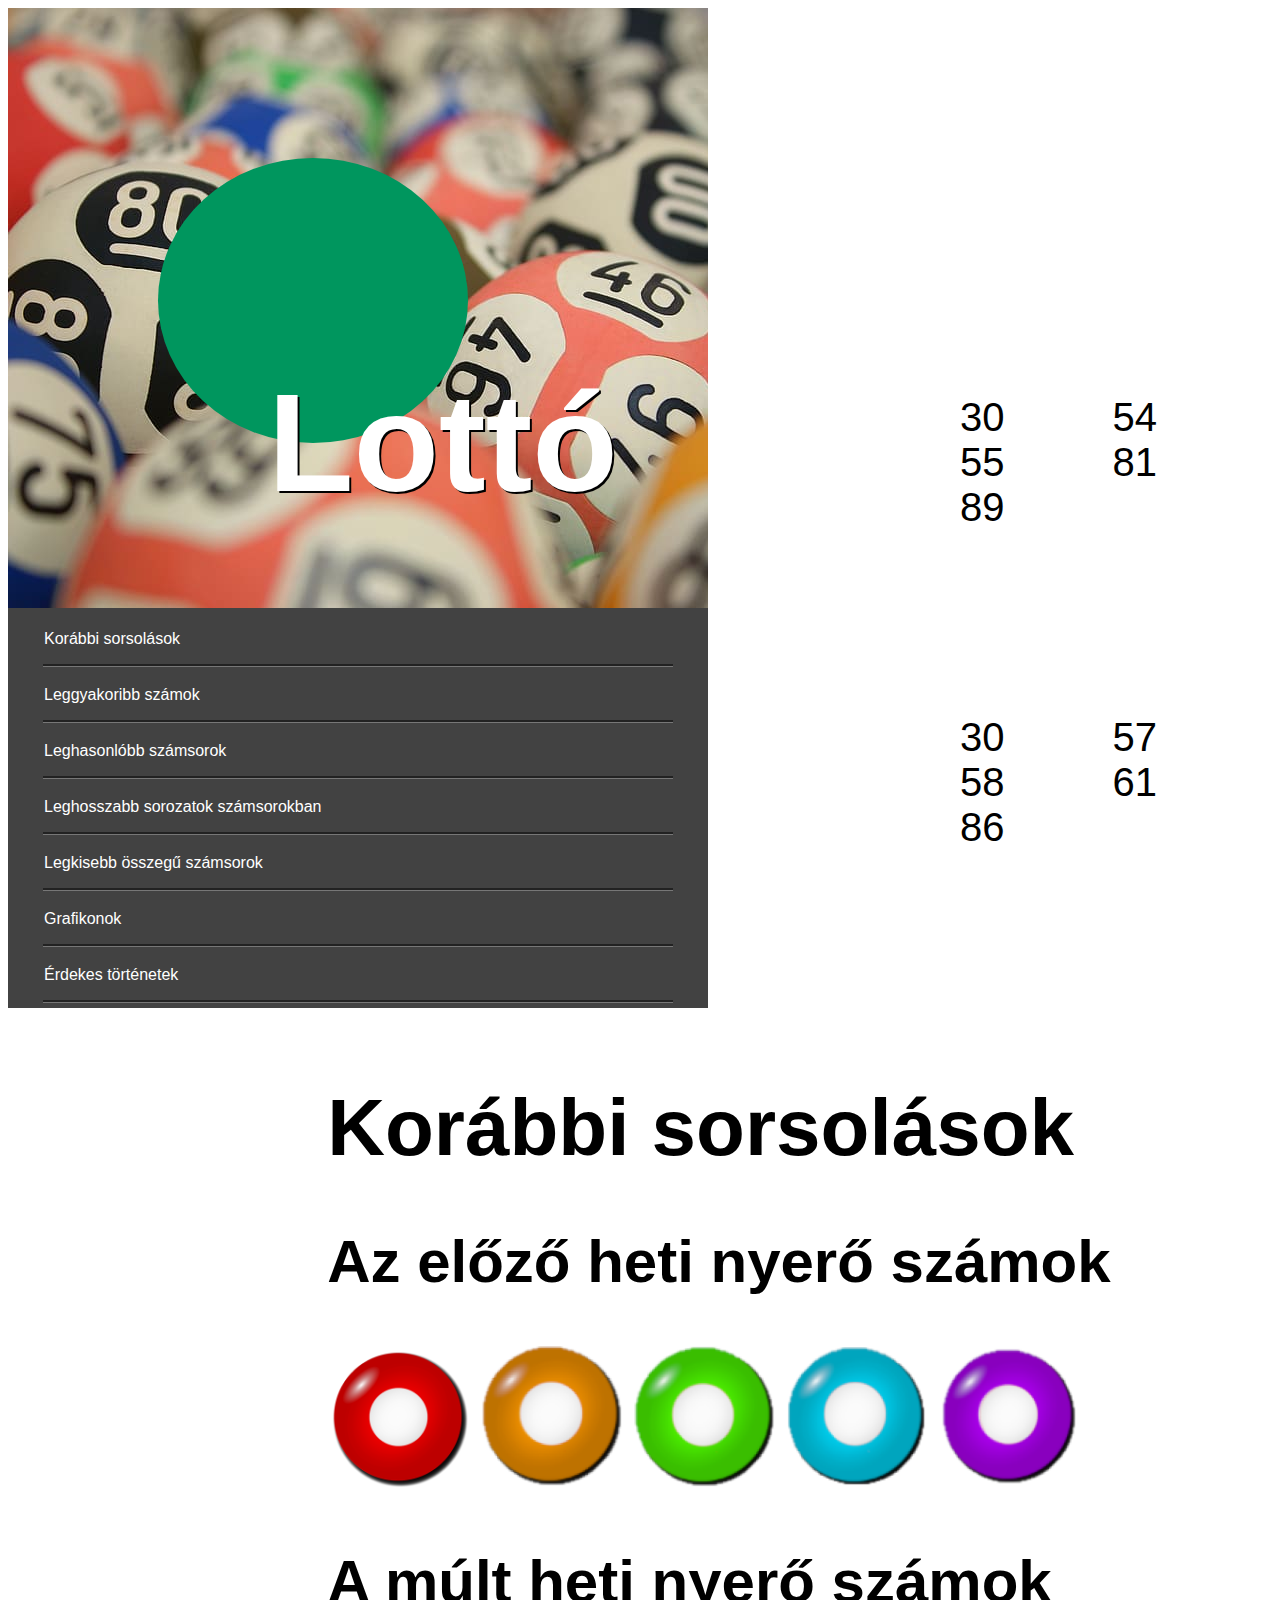
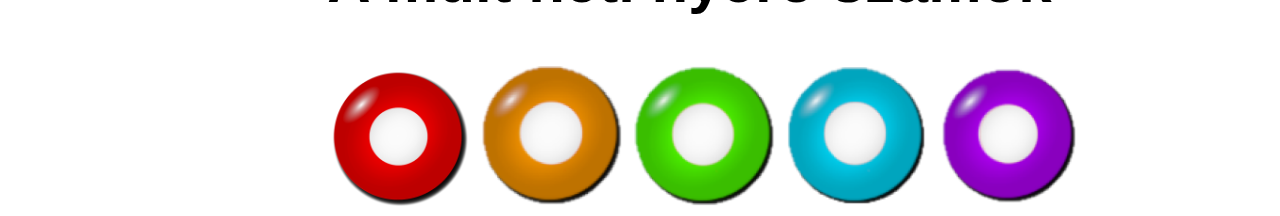
==== index.html @ 153beff1 "számok" ====
<!DOCTYPE html>
<html lang="hu">
<head>
    <meta charset="UTF-8">
    <meta http-equiv="X-UA-Compatible" content="IE=edge">
    <meta name="viewport" content="width=device-width, initial-scale=1.0">
    <title>Lottó</title>
    <link rel="stylesheet" href="style.css">
</head>

<body>
       <div class="bal">
    <div class="feher">
           <header>
                  <div class="koreslotto">    
                      <div id="kör">
                            <h1>
                                   Lottó
                            </h1>
                     </div>
                 </div>
         </header>

       <table class="tablazat">

                     <tr>
                            <td class="nav-item"><a class="nav-link" href="#korabbi">Korábbi sorsolások</td>
                     </tr>
                     <tr>
                            <td>Leggyakoribb számok</td>
                     </tr>
                     <tr>
                            <td>Leghasonlóbb számsorok</td>
                     </tr>
                     <tr>
                            <td>Leghosszabb sorozatok számsorokban</td>
                     </tr>
                     <tr>
                            <td>Legkisebb összegű számsorok</td>
                     </tr>
                     <tr>
                            <td>Grafikonok</td>
                     </tr>
                     <tr>
                            <td>Érdekes történetek</td>
              </tr>

       </table>
    </div>
</div>
    

    <div class="jobb" > <h1 id="korabbi">Korábbi sorsolások</h1>

     <h2>Az előző heti nyerő számok</h2>

   <div class="golyo">
       <p id="p1">30 54 55 81 89</p>
     <img src="golyo.png" alt="piros">
     <img src="sarga.png" alt="sarga">
     <img src="zold.png" alt="zold">
     <img src="kek.png" alt="kek">
     <img src="lila.png" alt="lila">
     
   </div>  




     <h2>A múlt heti nyerő számok</h2>

     <div class="golyo">
       <p id="p2">30 57 58 61 86</p>
       <img src="golyo.png" alt="piros">
       <img src="sarga.png" alt="sarga">
       <img src="zold.png" alt="zold">
       <img src="kek.png" alt="kek">
       <img src="lila.png" alt="lila">
     </div>  
     </id>  </div>
</body>
</html>
---- style.css ----
body{
     font-family: Arial, Helvetica, sans-serif;
     
}

.tablazat{
     border: solid;
     background-color:#424242;
     border-color: #424242;
     width:700px;
     height:400px;
     padding-left: 30px;
     padding-right: 30px;
     
}

td{
     border-bottom: groove
     #777777
     
}

.feher{
     color: white;
     
}
header{
    
     background-image:url(hatter.jpg) ;
     background-repeat: no-repeat;
    height: 600px;
     width: 700px;
position: relative;
     border: top left radius 30px; ;
    
}



 
    
 
 #kör{border:1px solid x00965E;
     background-color: #00965E; 
     color:#ffffff;
     width: 200px; height: 65px;
    
 font-size: 70px;
     text-shadow: 2px 2px #000;
     text-align:center;
    border-radius: 100%; width: 65px;
     padding-left: 20%;
     padding-right: 20%;
    padding-bottom: 20%;
    padding-top: 20%; 

     border-radius: 100%; width: 90px; 
     
     
     
   

 }
    
 .lottó{
     font-size: 70px;
     text-shadow: 2px 2px #000;
   
     
     
 }
 .koreslotto{
     padding-top: 150px;
     padding-left: 150px;
 }

 .bal{
      
    
    float: left;
 }

 .jobb{
     width: 25cm;
   padding-top: 20px;
     padding-left: 100px;
     font-size: 40px;
     float:right
     
 
  }*/

  .golyo {
     width: 100px;
     height: 60px;
 }
 
 
 .golyo img {
     width: 15%;
     height: auto;
 }
 a{
     text-decoration-line: none;
     color: white;
 }

 #p1{
    word-spacing: 97px;
    padding-left: 60px;
    position: absolute;
    left: 900px;
    top: 355px;
 }

 #p2{
    word-spacing: 97px;
    padding-left: 60px;
    position: absolute;
    left: 900px;
    top: 675px;
 }
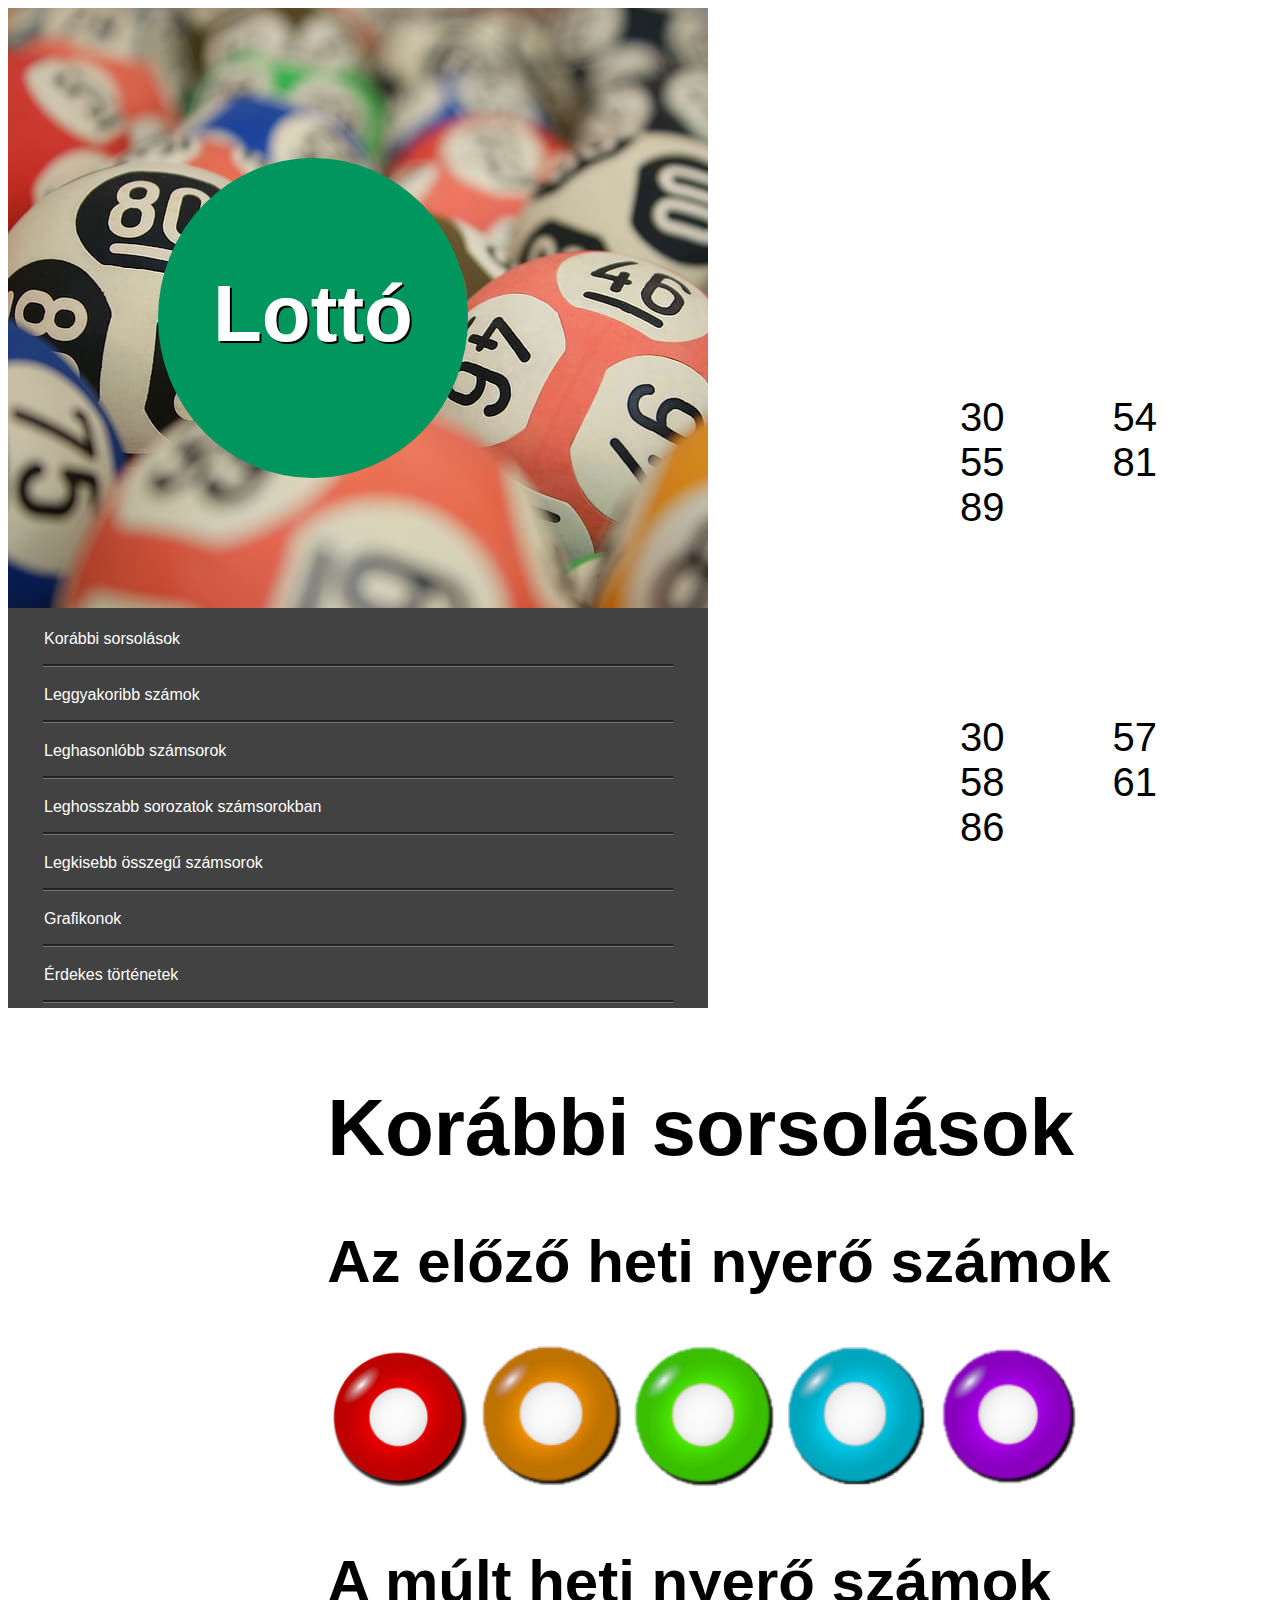
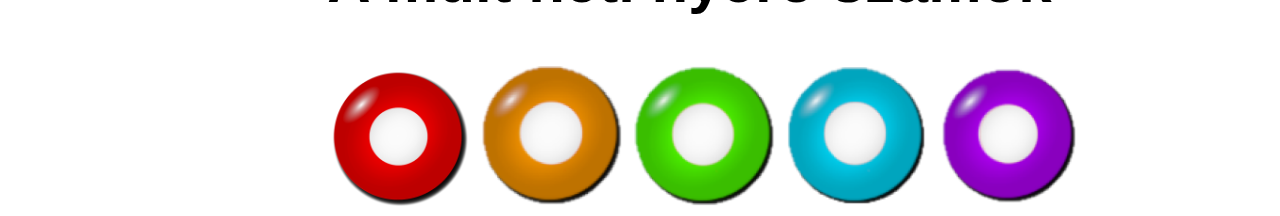
==== commit 55abce54: "lotto kozep" ====
--- a/index.html
+++ b/index.html
@@ -14,7 +14,7 @@
            <header>
                   <div class="koreslotto">    
                       <div id="kör">
-                            <h1>
+                            <h1 class="lottó">
                                    Lottó
                             </h1>
                      </div>
--- a/style.css
+++ b/style.css
@@ -36,21 +36,23 @@
 }
 
 
-
- 
-    
+.lottó{
+     font-size: 80px;
+     text-shadow: 2px 2px #000;
+   margin:auto;
+   text-align: center;
+    }
  
  #kör{border:1px solid x00965E;
      background-color: #00965E; 
      color:#ffffff;
-     width: 200px; height: 65px;
+     width: 200px; height: 100px;
     
- font-size: 70px;
-     text-shadow: 2px 2px #000;
+
      text-align:center;
-    border-radius: 100%; width: 65px;
-     padding-left: 20%;
-     padding-right: 20%;
+    border-radius: 100%; width: 150px;
+     padding-left: 10%;
+     padding-right: 30%;
     padding-bottom: 20%;
     padding-top: 20%; 
 
@@ -62,13 +64,9 @@
 
  }
     
- .lottó{
-     font-size: 70px;
-     text-shadow: 2px 2px #000;
-   
+ 
      
-     
- }
+ 
  .koreslotto{
      padding-top: 150px;
      padding-left: 150px;
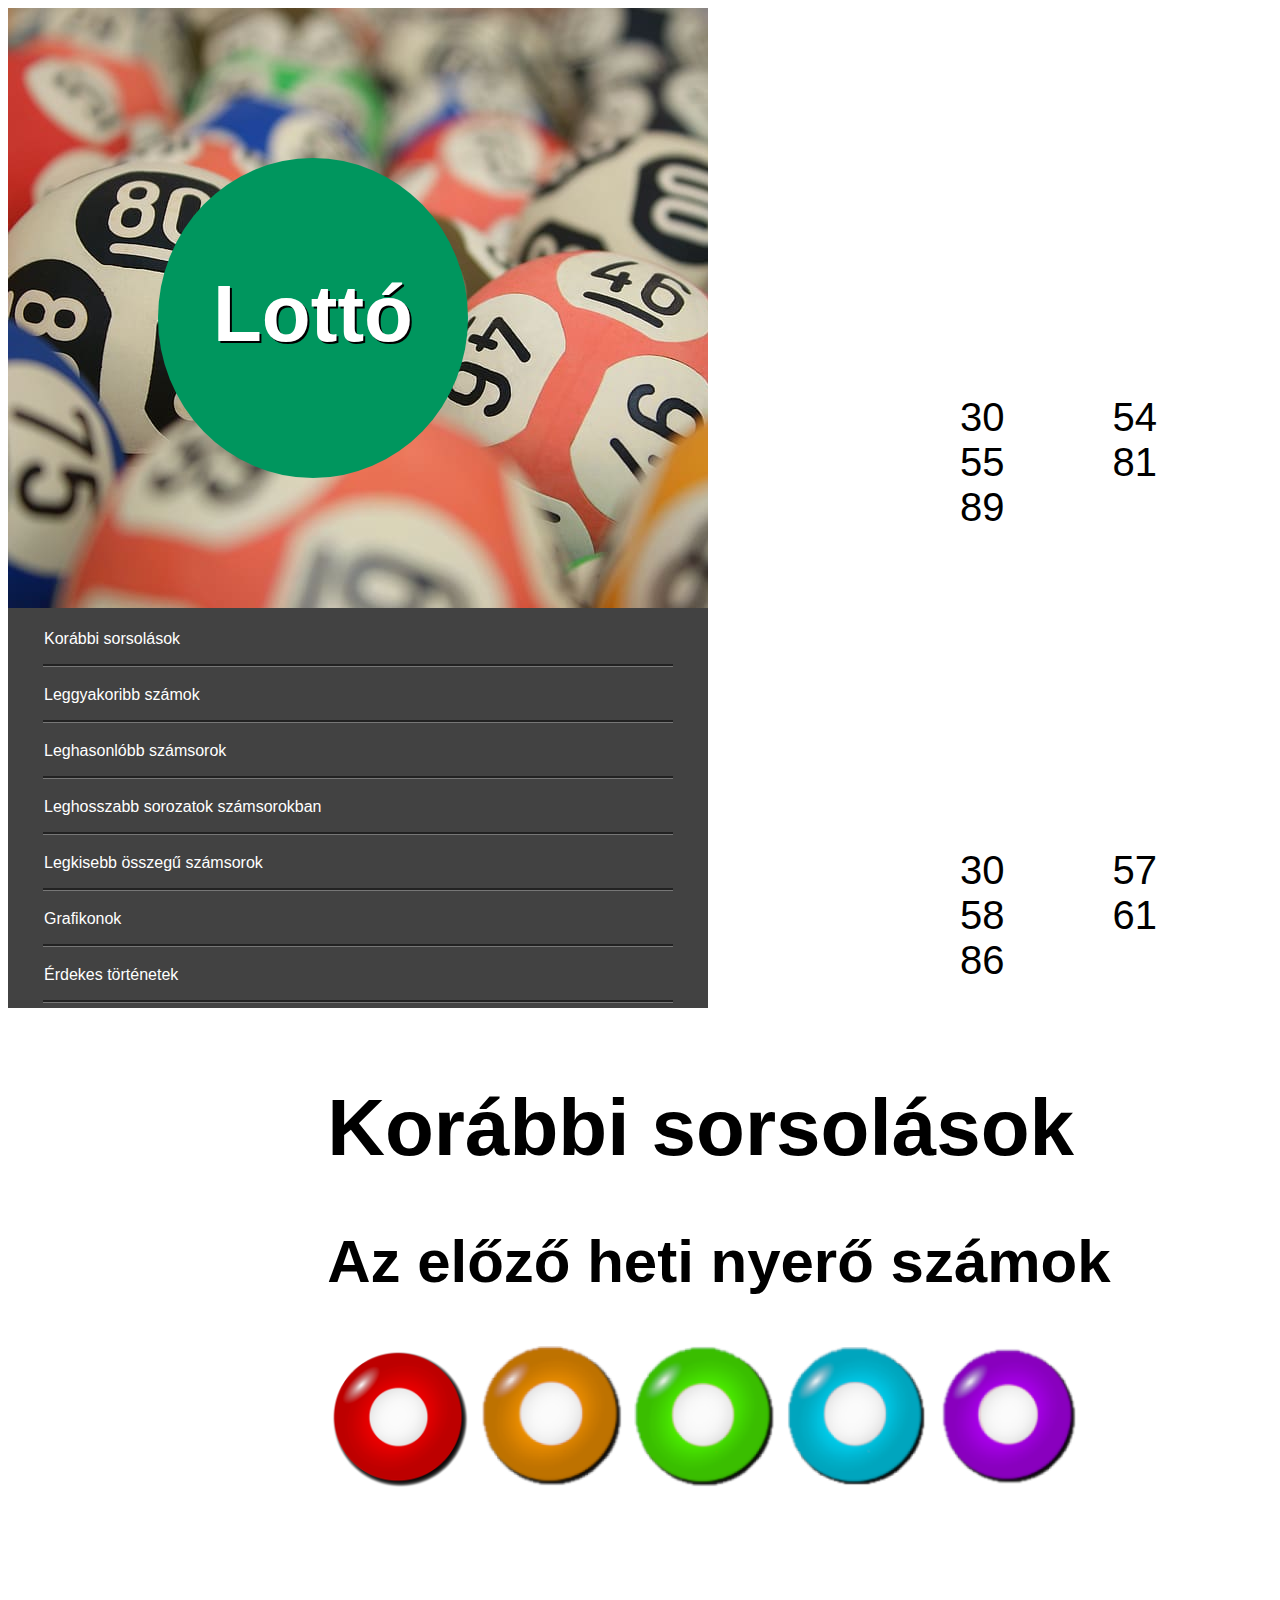
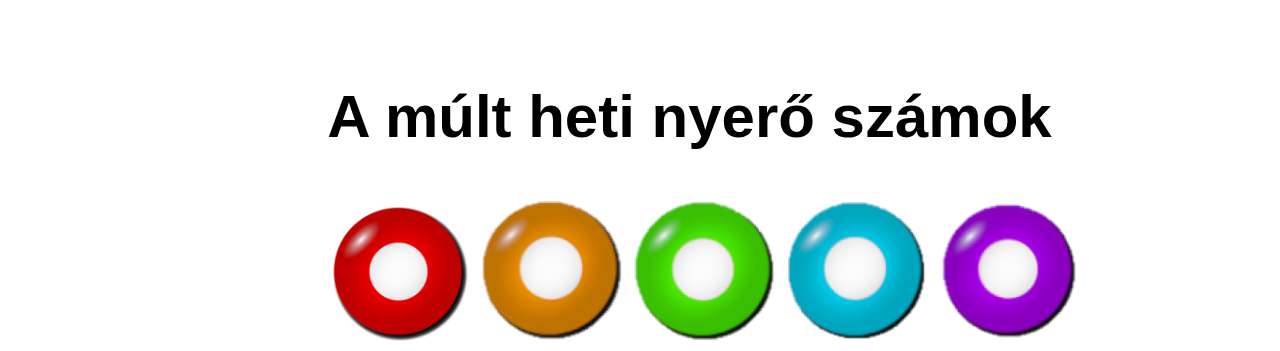
==== commit 554b1570: "lentebb" ====
--- a/index.html
+++ b/index.html
@@ -42,7 +42,7 @@
                             <td>Grafikonok</td>
                      </tr>
                      <tr>
-                            <td>Érdekes történetek</td>
+                            <td id="hosszu">Érdekes történetek</td>
               </tr>
 
        </table>
@@ -65,7 +65,9 @@
    </div>  
 
 
-
+<br>
+<br>
+<br>
 
      <h2>A múlt heti nyerő számok</h2>
 
--- a/style.css
+++ b/style.css
@@ -1,6 +1,6 @@
 body{
      font-family: Arial, Helvetica, sans-serif;
-     
+    
 }
 
 .tablazat{
@@ -116,5 +116,7 @@
     padding-left: 60px;
     position: absolute;
     left: 900px;
-    top: 675px;
+    top: 808px;
  }
+
+ 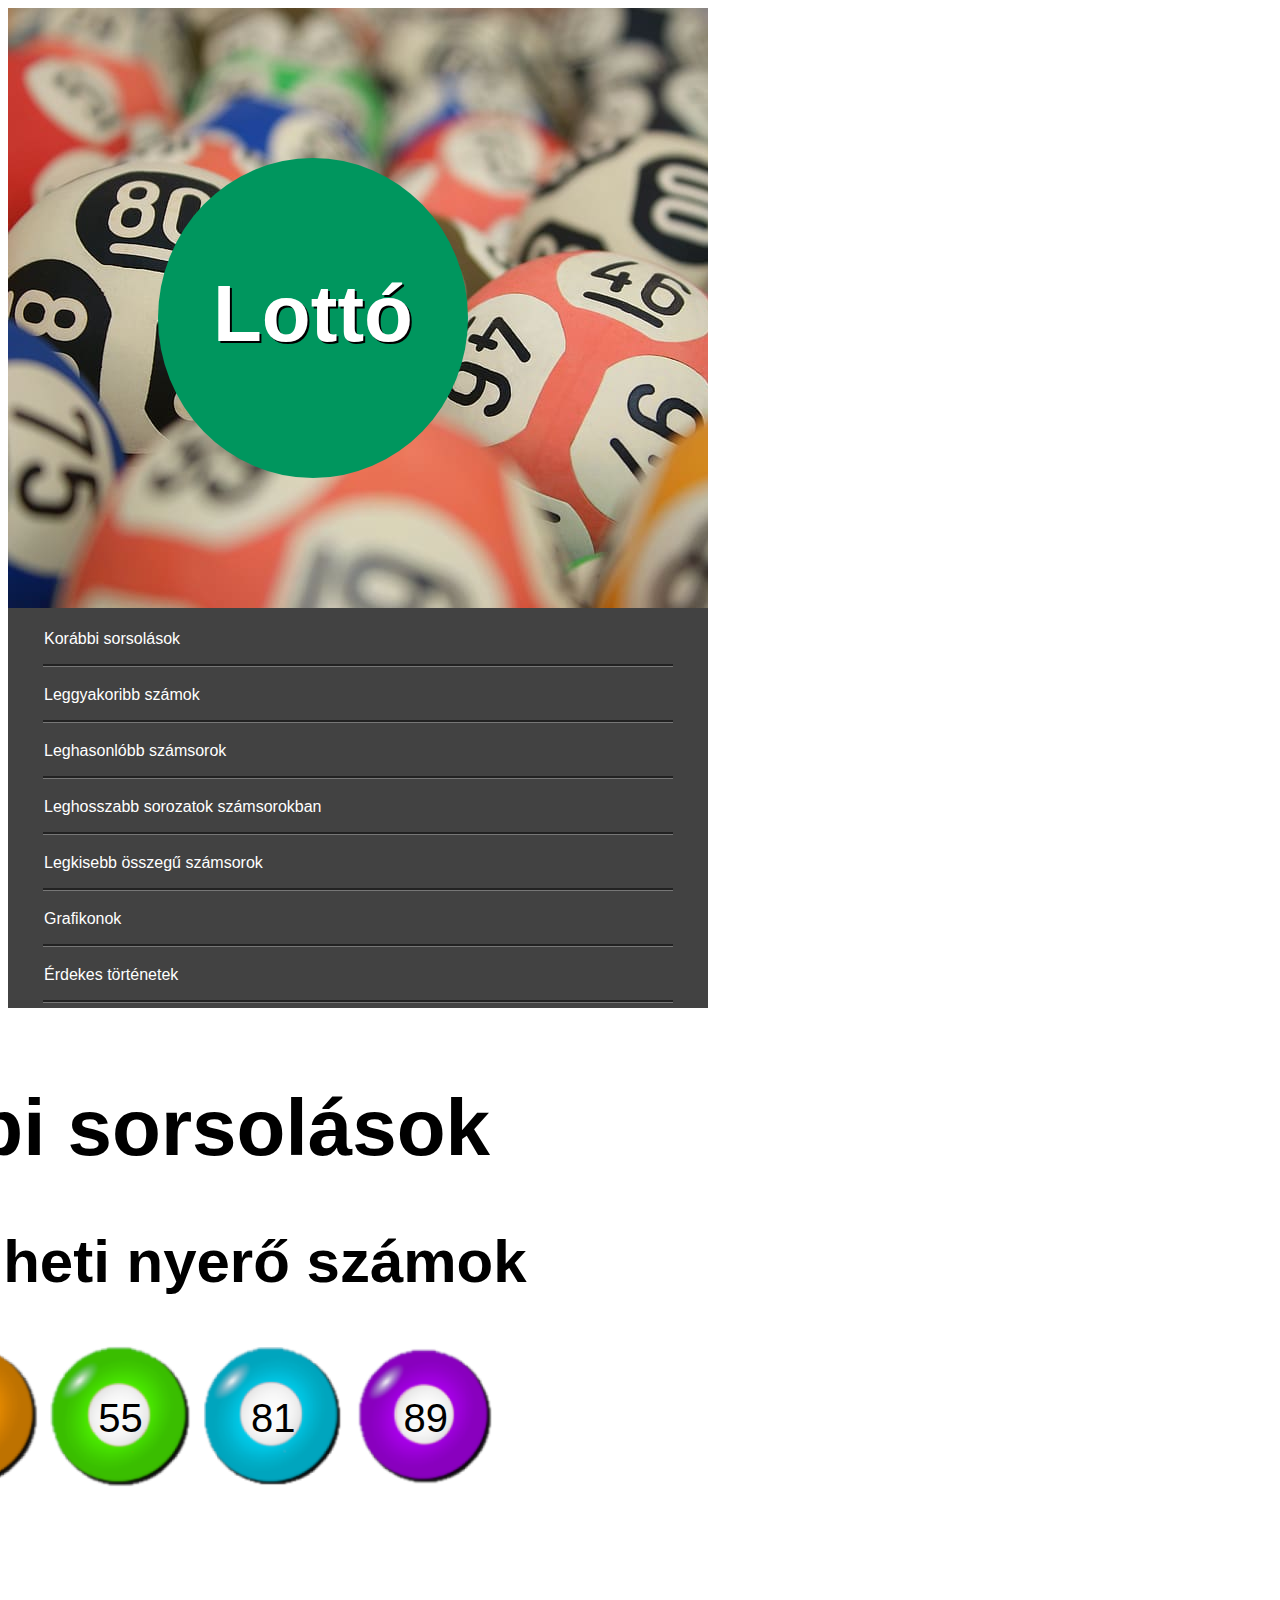
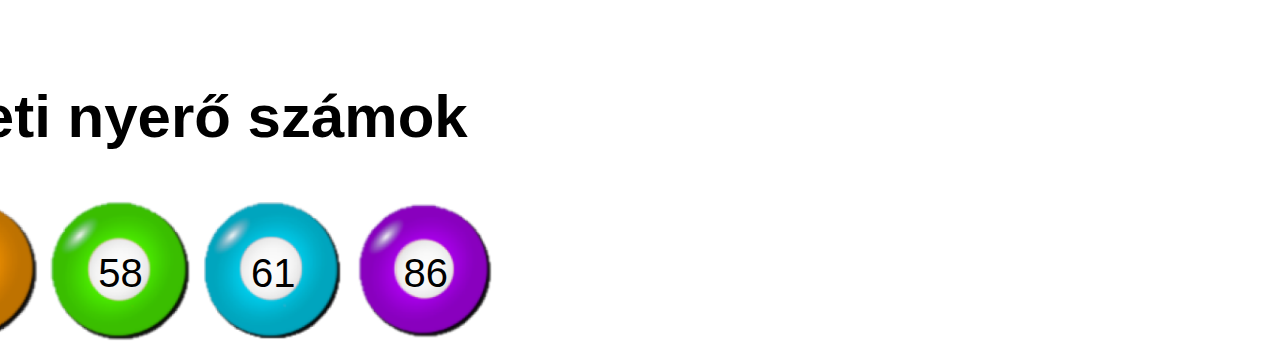
==== commit 5e6aabf8: "Elcsúszás alakítása, 1. próba" ====
--- a/index.html
+++ b/index.html
@@ -50,7 +50,9 @@
 </div>
     
 
-    <div class="jobb" > <h1 id="korabbi">Korábbi sorsolások</h1>
+    <div class="jobb" > 
+           
+           <h1 id="korabbi">Korábbi sorsolások</h1>
 
      <h2>Az előző heti nyerő számok</h2>
 
@@ -79,6 +81,8 @@
        <img src="kek.png" alt="kek">
        <img src="lila.png" alt="lila">
      </div>  
-     </id>  </div>
+     </id>  
+
+</div>
 </body>
 </html>--- a/style.css
+++ b/style.css
@@ -1,5 +1,6 @@
 body{
      font-family: Arial, Helvetica, sans-serif;
+     width: 100%;
     
 }
 
@@ -81,9 +82,10 @@
  .jobb{
      width: 25cm;
    padding-top: 20px;
-     padding-left: 100px;
+     padding-right: 600px;
      font-size: 40px;
      float:right
+     
      
  
   }*/
@@ -104,19 +106,32 @@
  }
 
  #p1{
-    word-spacing: 97px;
-    padding-left: 60px;
+
     position: absolute;
-    left: 900px;
-    top: 355px;
+    
+   word-spacing: 97px;
+    width: 25cm;
+    padding-top:10px;
+      padding-left: 50px;
+      font-size: 40px;
+      float:right 
+
+      
+      
  }
 
  #p2{
-    word-spacing: 97px;
-    padding-left: 60px;
+  
     position: absolute;
-    left: 900px;
-    top: 808px;
+    
+   word-spacing: 97px;
+    width: 25cm;
+    padding-top:10px;
+      padding-left: 50px;
+      font-size: 40px;
+      float:right 
+
+    
  }
 
  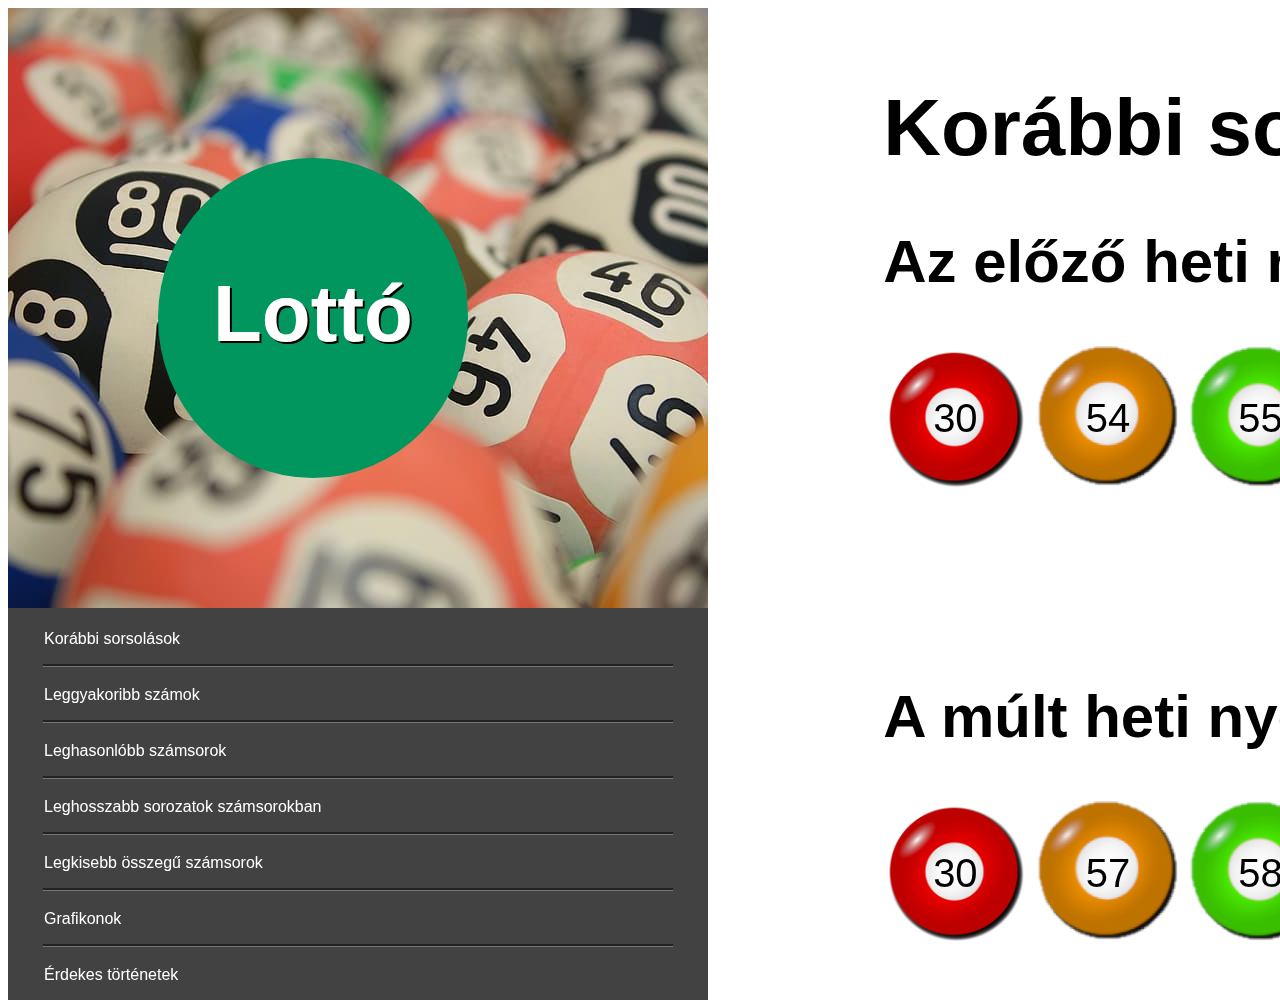
==== commit f2e6a317: "Képernyő méretezés" ====
--- a/index.html
+++ b/index.html
@@ -9,6 +9,10 @@
 </head>
 
 <body>
+
+       <div id="wrapper">
+
+
        <div class="bal">
     <div class="feher">
            <header>
@@ -51,7 +55,7 @@
     
 
     <div class="jobb" > 
-           
+
            <h1 id="korabbi">Korábbi sorsolások</h1>
 
      <h2>Az előző heti nyerő számok</h2>
@@ -84,5 +88,11 @@
      </id>  
 
 </div>
+
+
+</div>
+
+
+
 </body>
 </html>--- a/style.css
+++ b/style.css
@@ -1,6 +1,23 @@
+
+html{
+     position:fixed;
+     top:0;
+     bottom:0;
+     left:0;
+     right:0;
+     height: 100%;
+width: 1920px;
+     }
+     
 body{
      font-family: Arial, Helvetica, sans-serif;
-     width: 100%;
+    position:fixed;
+          top:0;
+          bottom:0;
+          left:0;
+          right:0;
+          height: 100%;
+width: 1920px;
     
 }
 
@@ -82,7 +99,7 @@
  .jobb{
      width: 25cm;
    padding-top: 20px;
-     padding-right: 600px;
+     padding-right: 100px;
      font-size: 40px;
      float:right
      
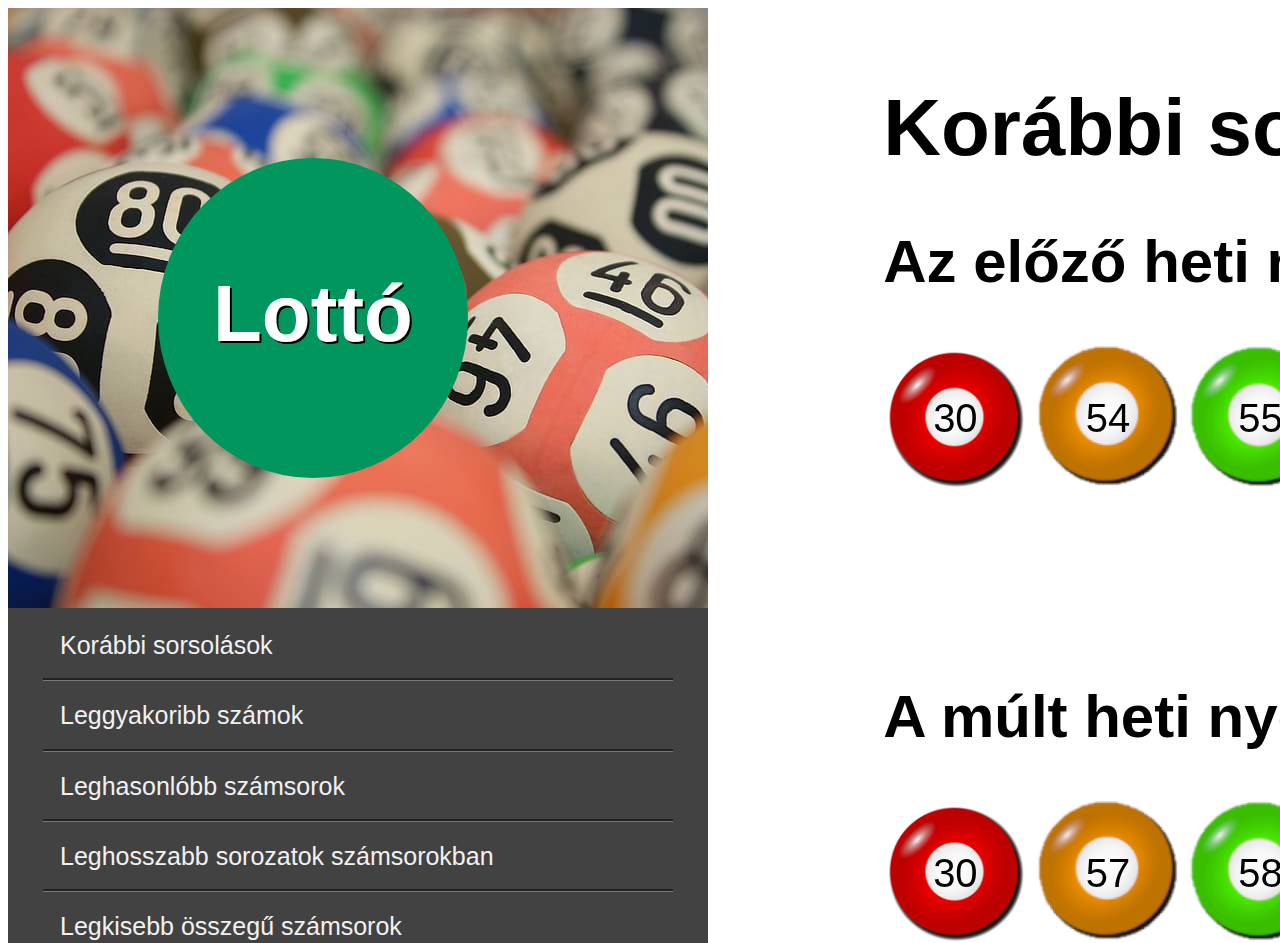
==== commit a980e1c1: "sidebar, html2, style2 készítés" ====
--- a/index.html
+++ b/index.html
@@ -15,7 +15,9 @@
 
        <div class="bal">
     <div class="feher">
-           <header>
+         
+                
+         </div>   <header>
                   <div class="koreslotto">    
                       <div id="kör">
                             <h1 class="lottó">
@@ -25,33 +27,36 @@
                  </div>
          </header>
 
+         <sidebar-left>
+        
        <table class="tablazat">
 
                      <tr>
-                            <td class="nav-item"><a class="nav-link" href="#korabbi">Korábbi sorsolások</td>
+                            <td class="nav-item"><a href="#korabbi">Korábbi sorsolások</a></td>
                      </tr>
                      <tr>
-                            <td>Leggyakoribb számok</td>
+                            <td class="nav-item"><a href="leggyakoribb.html">Leggyakoribb számok</a></td>
                      </tr>
                      <tr>
-                            <td>Leghasonlóbb számsorok</td>
+                            <td class="nav-item"><a href="#lehasonlobb">Leghasonlóbb számsorok</a></td>
                      </tr>
                      <tr>
-                            <td>Leghosszabb sorozatok számsorokban</td>
+                            <td class="nav-item"><a href="#leghosszabb">Leghosszabb sorozatok számsorokban</a></td>
                      </tr>
                      <tr>
-                            <td>Legkisebb összegű számsorok</td>
+                            <td class="nav-item"><a href="#legkisebb">Legkisebb összegű számsorok</a></td>
                      </tr>
                      <tr>
-                            <td>Grafikonok</td>
+                            <td class="nav-item"><a href="#grafikonok">Grafikonok</a></td>
                      </tr>
                      <tr>
-                            <td id="hosszu">Érdekes történetek</td>
+                            <td class="nav-item"><a href="#erdekes"> Érdekes történetek </a></td>
               </tr>
 
        </table>
+       </div>
     </div>
-</div>
+</sidebar-left>
     
 
     <div class="jobb" > 
--- a/style.css
+++ b/style.css
@@ -6,7 +6,7 @@
      left:0;
      right:0;
      height: 100%;
-width: 1920px;
+     width: 1920px;
      }
      
 body{
@@ -21,37 +21,13 @@
     
 }
 
-.tablazat{
-     border: solid;
-     background-color:#424242;
-     border-color: #424242;
-     width:700px;
-     height:400px;
-     padding-left: 30px;
-     padding-right: 30px;
-     
-}
 
-td{
-     border-bottom: groove
-     #777777
-     
-}
 
 .feher{
      color: white;
      
 }
-header{
-    
-     background-image:url(hatter.jpg) ;
-     background-repeat: no-repeat;
-    height: 600px;
-     width: 700px;
-position: relative;
-     border: top left radius 30px; ;
-    
-}
+
 
 
 .lottó{
@@ -150,5 +126,54 @@
 
     
  }
+ header{
+    
+     background-image:url(hatter.jpg) ;
+     background-repeat: no-repeat;
+    height: 600px;
+     width: 700px;
+position: relative;
+     border: top left radius 30px; ;
+    
+}
+ 
+sidebar-left {
+     height: 100%;
+     width: 700px;
+     position: fixed;
+     z-index: 1;
+     top: 100;
+     left: 1;
+    /* background-color: #424242;*/
+     overflow-x: hidden;
+    
+   }
+   
+   sidebar-left a {
+     padding: 6px 8px 6px 16px;
+     text-decoration: none;
+     font-size: 25px;
+     color: #f1f1f1;
+     display: block;
+   }
+   
+   sidevar-left a:hover {
+     color: #f1f1f1;
+   }
+   
+.tablazat{
+     border: solid;
+     background-color:#424242;
+     border-color: #424242;
+     width:700px;
+     height:500px;
+     padding-left: 30px;
+     padding-right: 30px;
+     
+}
 
- +td{
+     border-bottom: groove
+     #777777
+     
+}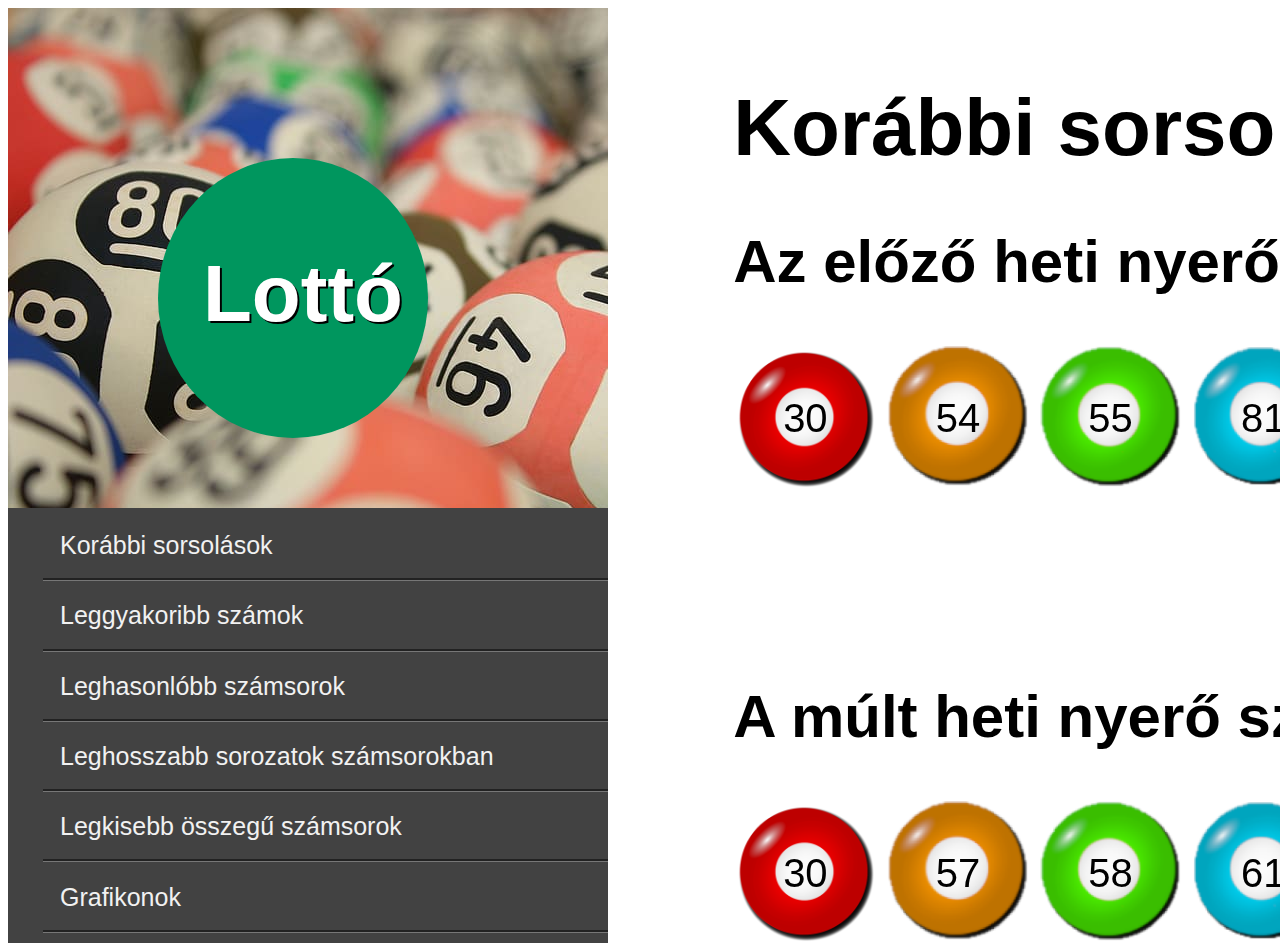
==== commit 5f653313: "javítások" ====
--- a/index.html
+++ b/index.html
@@ -32,13 +32,13 @@
        <table class="tablazat">
 
                      <tr>
-                            <td class="nav-item"><a href="#korabbi">Korábbi sorsolások</a></td>
+                            <td class="nav-item"><a href="index.html">Korábbi sorsolások</a></td>
                      </tr>
                      <tr>
                             <td class="nav-item"><a href="leggyakoribb.html">Leggyakoribb számok</a></td>
                      </tr>
                      <tr>
-                            <td class="nav-item"><a href="#lehasonlobb">Leghasonlóbb számsorok</a></td>
+                            <td class="nav-item"><a href="Leghasonlóbb számsorok.html">Leghasonlóbb számsorok</a></td>
                      </tr>
                      <tr>
                             <td class="nav-item"><a href="#leghosszabb">Leghosszabb sorozatok számsorokban</a></td>
--- a/style.css
+++ b/style.css
@@ -75,7 +75,7 @@
  .jobb{
      width: 25cm;
    padding-top: 20px;
-     padding-right: 100px;
+     padding-right: 250px;
      font-size: 40px;
      float:right
      
@@ -83,7 +83,8 @@
  
   }*/
 
-  .golyo {
+ 
+   .golyo {
      width: 100px;
      height: 60px;
  }
@@ -130,8 +131,8 @@
     
      background-image:url(hatter.jpg) ;
      background-repeat: no-repeat;
-    height: 600px;
-     width: 700px;
+    height: 500px;
+     width: 600px;
 position: relative;
      border: top left radius 30px; ;
     
@@ -139,7 +140,7 @@
  
 sidebar-left {
      height: 100%;
-     width: 700px;
+     width: 600px;
      position: fixed;
      z-index: 1;
      top: 100;
